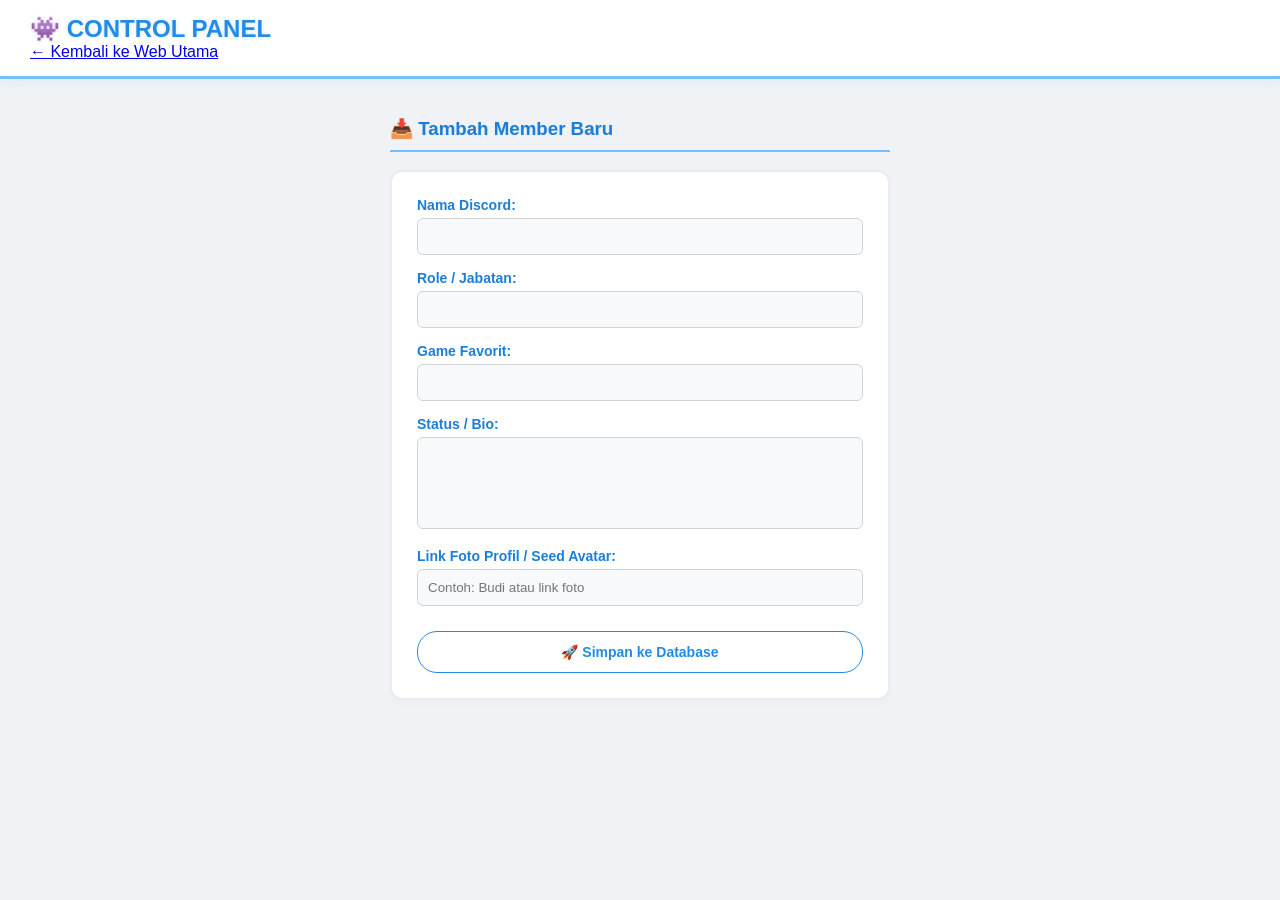
==== admin.html @ 1f7b5046 "penambahan fitur daftar" ====
<!DOCTYPE html>
<html lang="id">
<head>
    <meta charset="UTF-8">
    <meta name="viewport" content="width=device-width, initial-scale=1.0">
    <title>Admin - Tambah Member</title>
    <link rel="stylesheet" href="style.css">
</head>
<body>

    <nav class="navbar">
        <h1 class="nav-logo">👾 CONTROL PANEL</h1>
        <div class="nav-links">
            <a href="index.html">← Kembali ke Web Utama</a>
        </div>
    </nav>

    <main class="container container-admin">
        <section class="section-box">
            <h3 class="section-title">📥 Tambah Member Baru</h3>
            
            <!-- Formulir Input -->
            <form id="form-member" class="card-member card-form">
                <div class="form-group">
                    <label class="form-label">Nama Discord:</label>
                    <input type="text" id="input-nama" class="form-input" required>
                </div>

                <div class="form-group">
                    <label class="form-label">Role / Jabatan:</label>
                    <input type="text" id="input-role" class="form-input" required>
                </div>

                <div class="form-group">
                    <label class="form-label">Game Favorit:</label>
                    <input type="text" id="input-games" class="form-input" required>
                </div>

                <div class="form-group">
                    <label class="form-label">Status / Bio:</label>
                    <textarea id="input-bio" class="form-input form-textarea" required></textarea>
                </div>

                <div class="form-group">
                    <label class="form-label">Link Foto Profil / Seed Avatar:</label>
                    <input type="text" id="input-avatar" class="form-input" placeholder="Contoh: Budi atau link foto" required>
                </div>

                <button type="submit" class="btn-detail btn-submit">🚀 Simpan ke Database</button>
            </form>
            
            <p id="pesan-sukses" class="text-sukses">Data berhasil dikirim!</p>
        </section>
    </main>

    <script src="admin.js"></script>
</body>
</html>
---- style.css ----
/* 1. WARNA UTAMA & LATAR BELAKANG (Campuran Abu-abu Terang & Putih) */
body {
    background-color: #f0f2f5; /* Abu-abu sangat terang dan bersih */
    color: #2c3e50; /* Tulisan abu-abu gelap agar nyaman dibaca */
    font-family: 'Segoe UI', Tahoma, Geneva, Verdana, sans-serif;
    margin: 0;
    padding: 0;
}

/* 2. NAVBAR & HERO (Putih Bersih dengan Aksen Biru Muda) */
.navbar {
    background-color: #ffffff; /* Putih bersih */
    padding: 15px 30px;
    border-bottom: 3px solid #74c0fc; /* Batas bawah biru muda lembut */
    box-shadow: 0 2px 10px rgba(116, 192, 252, 0.15); /* Bayangan biru tipis halus */
}
.nav-logo {
    color: #228be6; /* Biru muda teknologi */
    text-shadow: 0 0 4px rgba(34, 139, 230, 0.2);
    margin: 0;
    font-size: 24px;
}
.hero {
    text-align: center;
    padding: 50px 20px;
    background: linear-gradient(#ffffff, #f0f2f5); /* Gradasi putih ke abu-abu */
}
.hero h2 {
    color: #1c7ed6; /* Biru langit cerah */
    text-shadow: 0 0 4px rgba(28, 126, 214, 0.1);
    font-size: 32px;
}

/* 3. KOTAK KONTEN */
.container {
    max-width: 1000px;
    margin: 0 auto;
    padding: 20px;
}
.section-title {
    color: #1c7ed6; /* Biru langit cerah */
    border-bottom: 2px solid #74c0fc; /* Garis bawah biru muda */
    padding-bottom: 10px;
    text-shadow: 0 0 2px rgba(28, 126, 214, 0.1);
}

/* 4. GRID & KARTU MEMBER (Putih Bersih dengan Border Abu Lembut) */
.grid-member {
    display: grid;
    grid-template-columns: repeat(auto-fill, minmax(180px, 1fr));
    gap: 25px;
    margin-top: 20px;
}
.card-member {
    background-color: #ffffff; /* Kotak putih bersih */
    border: 2px solid #e9ecef; /* Garis batas abu-abu sangat tipis */
    border-radius: 12px;
    text-align: center;
    padding: 20px;
    cursor: pointer;
    box-shadow: 0 4px 6px rgba(0, 0, 0, 0.02);
    transition: all 0.3s ease;
}
/* Efek saat kursor menyentuh kartu: bayangan biru muda melebar lembut */
.card-member:hover {
    border-color: #74c0fc;
    box-shadow: 0 8px 20px rgba(116, 192, 252, 0.25);
    transform: translateY(-5px);
}
.avatar {
    width: 80px;
    height: 80px;
    border-radius: 50%;
    border: 2px solid #74c0fc; /* Lingkaran foto biru muda */
    box-shadow: 0 0 6px rgba(116, 192, 252, 0.3);
    background-color: #f8f9fa;
    margin-bottom: 10px;
}
.card-member h4 {
    color: #212529; /* Teks nama warna abu gelap gelap */
    margin: 10px 0 5px 0;
}
.role {
    color: #228be6; /* Teks role biru muda */
    font-size: 13px;
    font-weight: bold;
    text-shadow: 0 0 2px rgba(34, 139, 230, 0.1);
}

/* 5. TOMBOL DETAIL */
.btn-detail {
    background-color: transparent;
    color: #228be6; /* Teks biru muda */
    border: 1px solid #228be6; /* Garis biru muda */
    padding: 6px 14px;
    border-radius: 20px;
    cursor: pointer;
    margin-top: 10px;
    font-weight: bold;
    transition: 0.2s;
}
.btn-detail:hover {
    background-color: #228be6;
    color: #ffffff; /* Teks berubah putih saat di-hover */
    box-shadow: 0 4px 10px rgba(34, 139, 230, 0.2);
}

/* 6. POP-UP MODAL (Putih Elegan Modis) */
.modal-bg {
    display: none;
    position: fixed;
    z-index: 100;
    left: 0; top: 0; width: 100%; height: 100%;
    background-color: rgba(33, 37, 41, 0.4); /* Gelap transparan halus */
    backdrop-filter: blur(4px); /* Efek kaca blur di belakang pop-up */
}
.modal-content {
    background-color: #ffffff; /* Kotak pop-up putih bersih */
    margin: 15% auto;
    padding: 25px;
    border: 2px solid #74c0fc; /* Border biru muda */
    box-shadow: 0 10px 30px rgba(0, 0, 0, 0.08);
    width: 85%; max-width: 400px;
    border-radius: 12px;
    position: relative;
}
.btn-tutup {
    position: absolute; right: 15px; top: 10px;
    color: #adb5bd; font-size: 28px; font-weight: bold; cursor: pointer;
}
.btn-tutup:hover {
    color: #495057;
}
.modal-header h3 {
    color: #1c7ed6; margin: 0;
}
.modal-body p {
    margin: 15px 0; font-size: 14px; color: #495057;
    border-bottom: 1px dashed #f1f3f5; /* Garis batas putus-putus tipis */
    padding-bottom: 8px;
}
.modal-body strong {
    color: #1c7ed6; /* Label tebal warna biru langit */
}

/* --- TAMBAHAN DESAIN KHUSUS HALAMAN ADMIN (PISAHAN DARI HTML) --- */
.container-admin {
    max-width: 500px;
}
.card-form {
    text-align: left;
    cursor: default;
    padding: 25px;
}
.form-group {
    margin-bottom: 15px;
}
.form-label {
    color: #1c7ed6; /* Label warna biru langit */
    display: block;
    margin-bottom: 5px;
    font-weight: bold;
    font-size: 14px;
}
.form-input {
    width: 95%;
    padding: 10px;
    background-color: #f8f9fa; /* Kotak input abu-abu sangat tipis */
    color: #212529; /* Teks ketikan abu-abu gelap */
    border: 1px solid #ced4da; /* Border abu-abu biasa */
    border-radius: 6px;
    font-family: inherit;
    transition: 0.2s;
}
/* Efek kotak input bersinar biru muda pas diklik/diketik */
.form-input:focus {
    outline: none;
    background-color: #ffffff;
    border-color: #74c0fc;
    box-shadow: 0 0 8px rgba(116, 192, 252, 0.4);
}
.form-textarea {
    height: 70px;
    resize: none;
}
.btn-submit {
    width: 100%;
    padding: 12px;
    margin-top: 10px;
    font-size: 14px;
}
.text-sukses {
    color: #2b8a3e; /* Tulisan sukses berubah jadi hijau aman */
    text-align: center;
    margin-top: 15px;
    display: none;
    font-weight: bold;
}
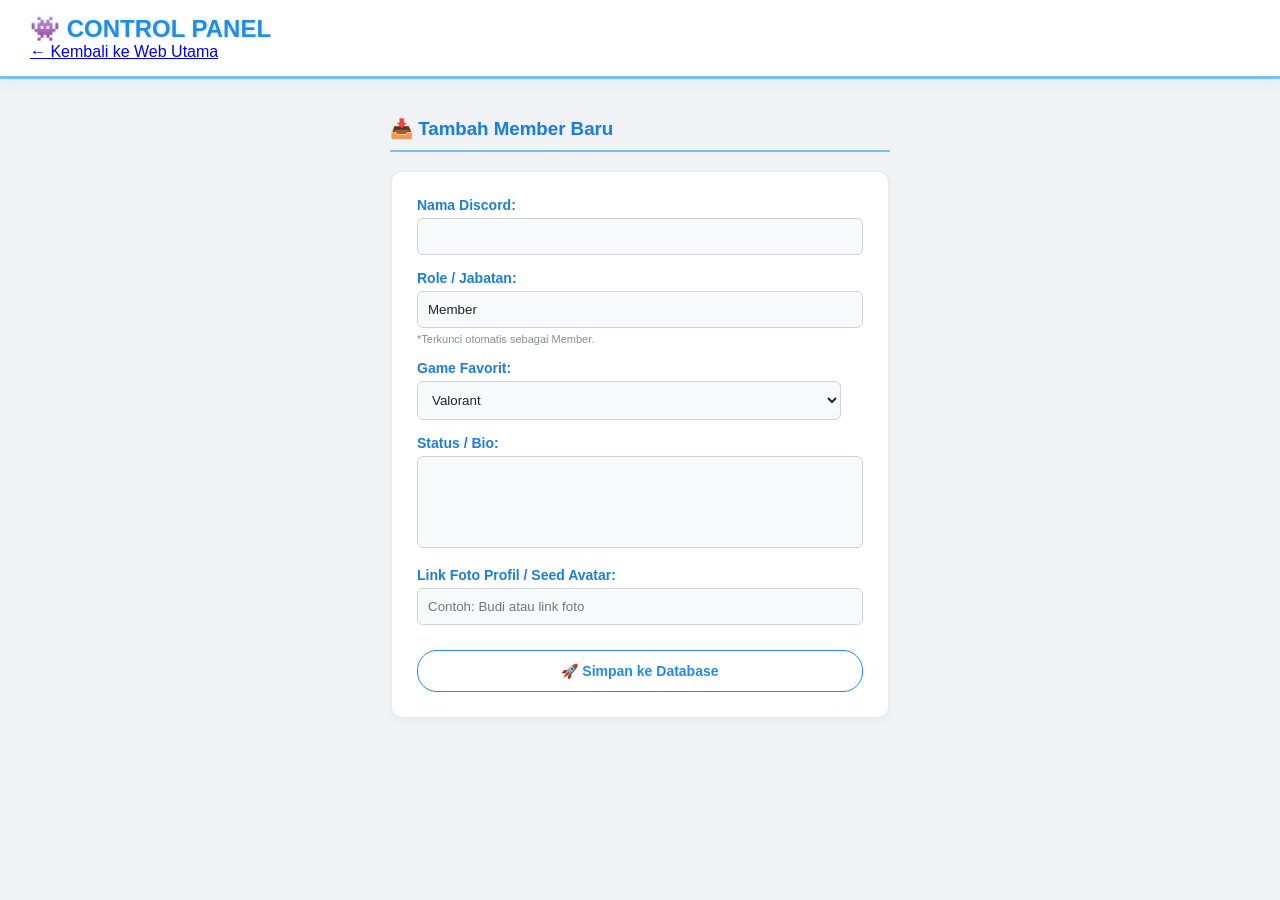
==== commit 2a161ebd: "penambahan fitur lock role dan pick games" ====
--- a/admin.html
+++ b/admin.html
@@ -23,17 +23,33 @@
             <form id="form-member" class="card-member card-form">
                 <div class="form-group">
                     <label class="form-label">Nama Discord:</label>
-                    <input type="text" id="input-nama" class="form-input" required>
+                    <!-- Ditambahkan oninput="cekNama()" untuk memicu gembok rahasia di JS -->
+                    <input type="text" id="input-nama" class="form-input" oninput="cekNama()" required>
                 </div>
 
                 <div class="form-group">
                     <label class="form-label">Role / Jabatan:</label>
-                    <input type="text" id="input-role" class="form-input" required>
+                    <!-- Otomatis terkunci (disabled) bertuliskan Member -->
+                    <input type="text" id="input-role" class="form-input" value="Member" disabled required>
+                    <small style="color: #868e96; display: block; margin-top: 5px; font-size: 11px;">*Terkunci otomatis sebagai Member.</small>
                 </div>
 
                 <div class="form-group">
                     <label class="form-label">Game Favorit:</label>
-                    <input type="text" id="input-games" class="form-input" required>
+                    <!-- Input text diganti menjadi dropdown <select> cerdas -->
+                    <select id="select-games" class="form-input" onchange="cekPilihanGame()" required>
+                        <option value="Valorant">Valorant</option>
+                        <option value="Minecraft">Minecraft</option>
+                        <option value="Roblox">Roblox</option>
+                        <option value="Mobile Legends">Mobile Legends</option>
+                        <option value="lainnya">Dan Lainnya... (Input Sendiri)</option>
+                    </select>
+                </div>
+
+                <!-- Kotak rahasia tambahan, otomatis muncul jika user memilih "Dan Lainnya..." -->
+                <div class="form-group" id="box-game-lainnya" style="display: none;">
+                    <label class="form-label">Ketik Game Kamu:</label>
+                    <input type="text" id="input-game-manual" class="form-input" placeholder="Misal: GTA V, PB, DOTA 2">
                 </div>
 
                 <div class="form-group">
--- a/style.css
+++ b/style.css
@@ -196,3 +196,55 @@
     display: none;
     font-weight: bold;
 }
+
+
+
+/* --- TAMBAHAN DESAIN GALERI MEDIA (DITEMPEL DI PALING BAWAH) --- */
+
+.link-admin {
+    color: #228be6; 
+    font-weight: bold;
+}
+
+.card-media {
+    text-align: left; 
+    cursor: default; 
+    padding: 15px;
+}
+
+.img-galeri {
+    width: 100%; 
+    height: 150px; 
+    object-fit: cover; 
+    border-radius: 8px;
+}
+
+.video-container {
+    position: relative; 
+    padding-bottom: 56.25%; 
+    height: 0; 
+    overflow: hidden; 
+    border-radius: 8px; 
+    background-color: #0b0c10;
+}
+
+.video-container iframe {
+    position: absolute; 
+    top: 0; 
+    left: 0; 
+    width: 100%; 
+    height: 100%; 
+    border: none;
+}
+
+.media-title {
+    margin: 10px 0 5px 0; 
+    font-size: 16px;
+    color: #212529;
+}
+
+.media-desc {
+    color: #666666; 
+    font-size: 13px; 
+    margin: 0;
+}
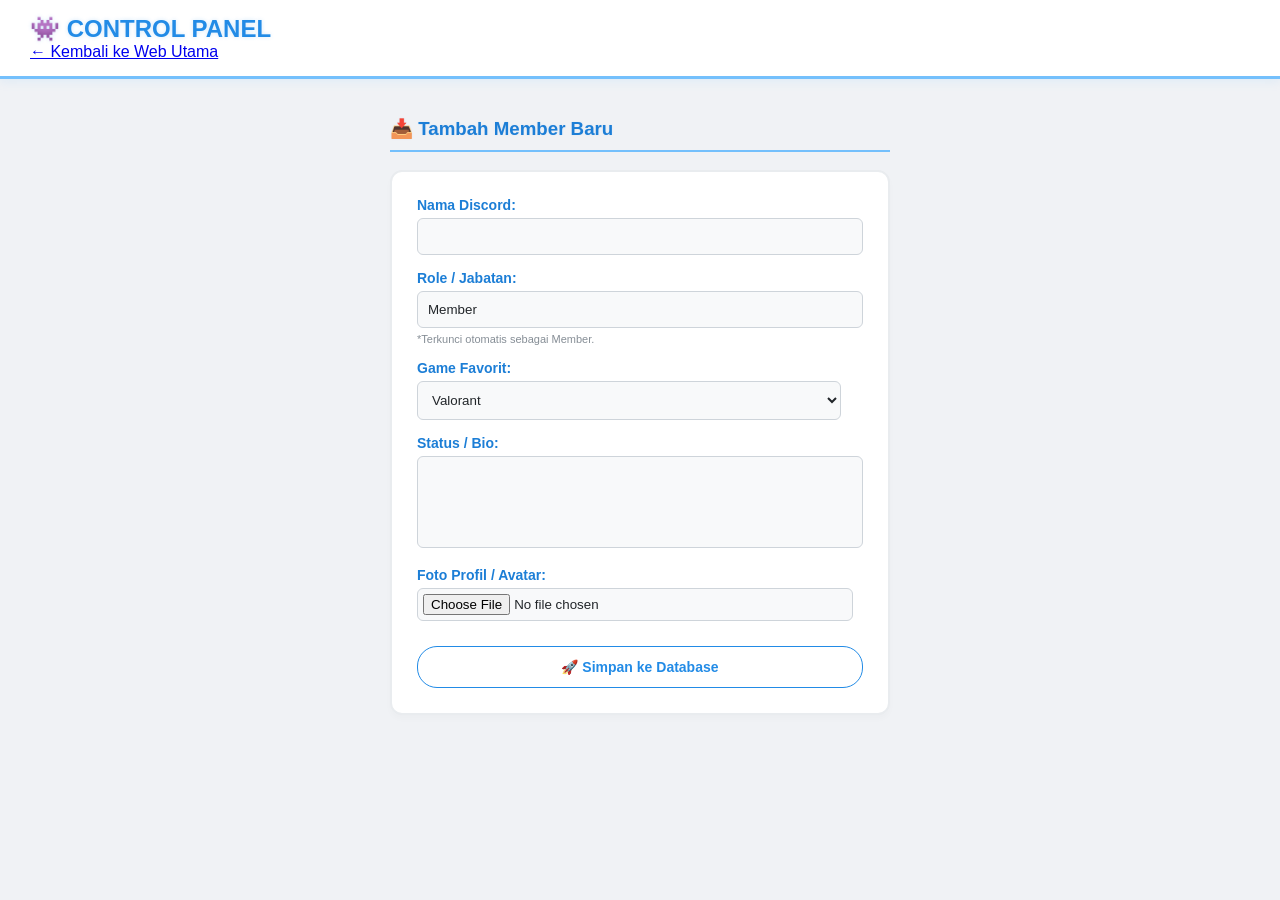
==== commit 065fd66f: "perubahan input fila avatar" ====
--- a/admin.html
+++ b/admin.html
@@ -56,11 +56,15 @@
                     <label class="form-label">Status / Bio:</label>
                     <textarea id="input-bio" class="form-input form-textarea" required></textarea>
                 </div>
+                
+                <!-- CARI bagian Link Foto Profil / Seed Avatar yang lama, lalu GANTI dengan ini: -->
+                <div class="form-group">
+                    <label class="form-label">Foto Profil / Avatar:</label>
+                    <!-- type="file" akan otomatis membuka File Explorer / Galeri HP saat diklik -->
+                    <!-- accept="image/*" artinya hanya boleh memilih file gambar saja -->
+                    <input type="file" id="input-avatar-file" class="form-input" accept="image/*" required style="padding: 5px;">
+                </div>
 
-                <div class="form-group">
-                    <label class="form-label">Link Foto Profil / Seed Avatar:</label>
-                    <input type="text" id="input-avatar" class="form-input" placeholder="Contoh: Budi atau link foto" required>
-                </div>
 
                 <button type="submit" class="btn-detail btn-submit">🚀 Simpan ke Database</button>
             </form>
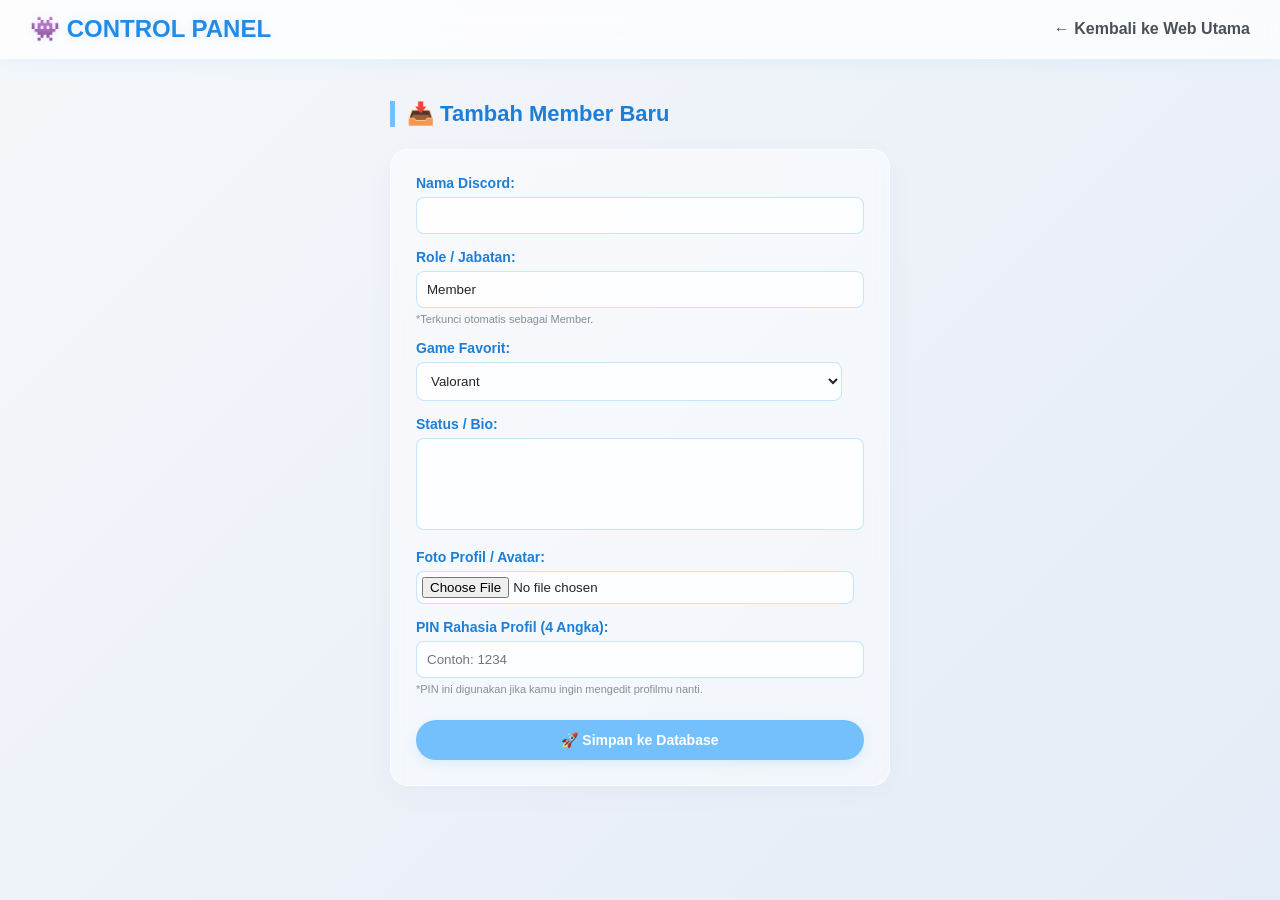
==== commit 15d5f74b: "penambahan PIN" ====
--- a/admin.html
+++ b/admin.html
@@ -54,7 +54,7 @@
 
                 <div class="form-group">
                     <label class="form-label">Status / Bio:</label>
-                    <textarea id="input-bio" class="form-input form-textarea" required></textarea>
+                    <textarea id="input-bio" class="form-input form-textarea"></textarea>
                 </div>
                 
                 <!-- CARI bagian Link Foto Profil / Seed Avatar yang lama, lalu GANTI dengan ini: -->
@@ -64,6 +64,14 @@
                     <!-- accept="image/*" artinya hanya boleh memilih file gambar saja -->
                     <input type="file" id="input-avatar-file" class="form-input" accept="image/*" required style="padding: 5px;">
                 </div>
+
+                <div class="form-group">
+                    <label class="form-label">PIN Rahasia Profil (4 Angka):</label>
+                    <!-- ID input-pin wajib ada agar dibaca oleh file admin.js terbaru -->
+                    <input type="password" id="input-pin" class="form-input" maxlength="4" placeholder="Contoh: 1234" required>
+                    <small style="color: #868e96; display: block; margin-top: 5px; font-size: 11px;">*PIN ini digunakan jika kamu ingin mengedit profilmu nanti.</small>
+                </div>
+
 
 
                 <button type="submit" class="btn-detail btn-submit">🚀 Simpan ke Database</button>
--- a/style.css
+++ b/style.css
@@ -1,50 +1,82 @@
-/* 1. WARNA UTAMA & LATAR BELAKANG (Campuran Abu-abu Terang & Putih) */
+/* 1. LATAR BELAKANG GRADASI PREMIUM CERAH */
 body {
-    background-color: #f0f2f5; /* Abu-abu sangat terang dan bersih */
-    color: #2c3e50; /* Tulisan abu-abu gelap agar nyaman dibaca */
+    /* Menggunakan gradasi miring lembut dari abu-abu terang ke biru pastel cerah */
+    background: linear-gradient(135deg, #f5f7fa 0%, #e4ecf7 100%);
+    background-attachment: fixed;
+    color: #2c3e50; /* Warna teks abu-abu gelap kebiruan agar tajam dibaca */
     font-family: 'Segoe UI', Tahoma, Geneva, Verdana, sans-serif;
     margin: 0;
     padding: 0;
 }
 
-/* 2. NAVBAR & HERO (Putih Bersih dengan Aksen Biru Muda) */
+/* 2. NAVBAR EFEK KACA TRANSPARAN (GLASSMORPHISM) */
 .navbar {
-    background-color: #ffffff; /* Putih bersih */
+    background: rgba(255, 255, 255, 0.75); /* Putih transparan halus */
+    backdrop-filter: blur(12px); /* Memberi efek blur mewah pada latar belakang */
+    -webkit-backdrop-filter: blur(12px);
     padding: 15px 30px;
-    border-bottom: 3px solid #74c0fc; /* Batas bawah biru muda lembut */
-    box-shadow: 0 2px 10px rgba(116, 192, 252, 0.15); /* Bayangan biru tipis halus */
+    border-bottom: 1px solid rgba(255, 255, 255, 0.5); /* Garis kilau kaca */
+    box-shadow: 0 4px 15px rgba(116, 192, 252, 0.1); /* Bayangan biru tipis */
+    display: flex;
+    justify-content: space-between;
+    align-items: center;
+    position: sticky;
+    top: 0;
+    z-index: 100;
 }
 .nav-logo {
-    color: #228be6; /* Biru muda teknologi */
-    text-shadow: 0 0 4px rgba(34, 139, 230, 0.2);
+    color: #228be6; /* Biru muda teknologi cerah */
+    text-shadow: 0 0 10px rgba(34, 139, 230, 0.15);
     margin: 0;
     font-size: 24px;
-}
+    font-weight: 800;
+}
+.nav-links a {
+    color: #495057;
+    text-decoration: none;
+    font-weight: 600;
+    margin-left: 20px;
+    transition: all 0.2s ease;
+}
+.nav-links a:hover {
+    color: #228be6;
+    transform: translateY(-1px);
+}
+
+/* 3. HERO BANNER MINIMALIS MODERN */
 .hero {
     text-align: center;
-    padding: 50px 20px;
-    background: linear-gradient(#ffffff, #f0f2f5); /* Gradasi putih ke abu-abu */
+    padding: 60px 20px;
+    background: transparent; /* Latar belakang tembus pandang mengikuti gradasi bodi */
 }
 .hero h2 {
-    color: #1c7ed6; /* Biru langit cerah */
-    text-shadow: 0 0 4px rgba(28, 126, 214, 0.1);
-    font-size: 32px;
-}
-
-/* 3. KOTAK KONTEN */
+    color: #1c7ed6; /* Biru langit tegas */
+    text-shadow: 0 0 12px rgba(28, 126, 214, 0.1);
+    font-size: 36px;
+    font-weight: 800;
+}
+.hero p {
+    color: #4dabf7; /* Biru muda indigo lembut */
+    font-size: 16px;
+    font-weight: 500;
+}
+
+/* 4. KOTAK KONTEN UTAMA */
 .container {
     max-width: 1000px;
     margin: 0 auto;
     padding: 20px;
 }
 .section-title {
-    color: #1c7ed6; /* Biru langit cerah */
-    border-bottom: 2px solid #74c0fc; /* Garis bawah biru muda */
-    padding-bottom: 10px;
-    text-shadow: 0 0 2px rgba(28, 126, 214, 0.1);
-}
-
-/* 4. GRID & KARTU MEMBER (Putih Bersih dengan Border Abu Lembut) */
+    color: #1c7ed6;
+    border-left: 5px solid #74c0fc; /* Aksen garis vertikal biru di kiri judul */
+    border-bottom: none; /* Menghilangkan garis bawah jadul */
+    padding-left: 12px;
+    font-size: 22px;
+    font-weight: 700;
+}
+
+/* 5. GRID & KARTU MEMBER GAYA KACA PREMIUM */
 .grid-member {
     display: grid;
     grid-template-columns: repeat(auto-fill, minmax(180px, 1fr));
@@ -52,98 +84,114 @@
     margin-top: 20px;
 }
 .card-member {
-    background-color: #ffffff; /* Kotak putih bersih */
-    border: 2px solid #e9ecef; /* Garis batas abu-abu sangat tipis */
+    background: rgba(255, 255, 255, 0.45); /* Panel transparan kaca */
+    backdrop-filter: blur(8px);
+    -webkit-backdrop-filter: blur(8px);
+    border: 1px solid rgba(255, 255, 255, 0.6); /* Kilau luar kaca */
+    border-radius: 18px; /* Sudut lebih melengkung mewah */
+    text-align: center;
+    padding: 25px 20px;
+    cursor: pointer;
+    box-shadow: 0 8px 32px rgba(31, 38, 135, 0.03);
+    transition: all 0.4s cubic-bezier(0.165, 0.84, 0.44, 1); /* Efek gerak sangat halus */
+}
+/* Efek Hover Mewah: Kartu naik ke atas, background menebal, bayangan biru menyala lembut */
+.card-member:hover {
+    background: rgba(255, 255, 255, 0.8);
+    border-color: #74c0fc;
+    box-shadow: 0 12px 24px rgba(116, 192, 252, 0.25);
+    transform: translateY(-8px);
+}
+.avatar {
+    width: 85px;
+    height: 85px;
+    border-radius: 50%;
+    border: 4px solid #ffffff; /* Bingkai putih tebal tegap */
+    box-shadow: 0 4px 14px rgba(116, 192, 252, 0.3); /* Bayangan lembut melingkar */
+    background-color: #f8f9fa;
+    margin-bottom: 12px;
+    object-fit: cover;
+}
+.card-member h4 {
+    color: #212529;
+    margin: 10px 0 5px 0;
+    font-size: 19px;
+    font-weight: 700;
+}
+.role {
+    color: #228be6;
+    font-size: 11px;
+    font-weight: bold;
+    text-transform: uppercase;
+    letter-spacing: 0.8px;
+    background: rgba(116, 192, 252, 0.15); /* Bungkus teks dengan kapsul transparan */
+    padding: 4px 10px;
     border-radius: 12px;
-    text-align: center;
-    padding: 20px;
-    cursor: pointer;
-    box-shadow: 0 4px 6px rgba(0, 0, 0, 0.02);
-    transition: all 0.3s ease;
-}
-/* Efek saat kursor menyentuh kartu: bayangan biru muda melebar lembut */
-.card-member:hover {
-    border-color: #74c0fc;
-    box-shadow: 0 8px 20px rgba(116, 192, 252, 0.25);
-    transform: translateY(-5px);
-}
-.avatar {
-    width: 80px;
-    height: 80px;
-    border-radius: 50%;
-    border: 2px solid #74c0fc; /* Lingkaran foto biru muda */
-    box-shadow: 0 0 6px rgba(116, 192, 252, 0.3);
-    background-color: #f8f9fa;
-    margin-bottom: 10px;
-}
-.card-member h4 {
-    color: #212529; /* Teks nama warna abu gelap gelap */
-    margin: 10px 0 5px 0;
-}
-.role {
-    color: #228be6; /* Teks role biru muda */
-    font-size: 13px;
-    font-weight: bold;
-    text-shadow: 0 0 2px rgba(34, 139, 230, 0.1);
-}
-
-/* 5. TOMBOL DETAIL */
+    display: inline-block;
+}
+
+/* 6. TOMBOL MINIMALIS MODERN */
 .btn-detail {
-    background-color: transparent;
-    color: #228be6; /* Teks biru muda */
-    border: 1px solid #228be6; /* Garis biru muda */
-    padding: 6px 14px;
+    background-color: #74c0fc; /* Warna solid biru muda cerah */
+    color: #ffffff;
+    border: none;
+    padding: 8px 18px;
     border-radius: 20px;
     cursor: pointer;
-    margin-top: 10px;
-    font-weight: bold;
-    transition: 0.2s;
+    margin-top: 12px;
+    font-weight: bold;
+    font-size: 13px;
+    box-shadow: 0 4px 12px rgba(116, 192, 252, 0.2);
+    transition: all 0.2s ease;
 }
 .btn-detail:hover {
     background-color: #228be6;
-    color: #ffffff; /* Teks berubah putih saat di-hover */
-    box-shadow: 0 4px 10px rgba(34, 139, 230, 0.2);
-}
-
-/* 6. POP-UP MODAL (Putih Elegan Modis) */
+    box-shadow: 0 6px 16px rgba(34, 139, 230, 0.35);
+}
+
+/* 7. POP-UP MODAL KACA */
 .modal-bg {
     display: none;
     position: fixed;
-    z-index: 100;
+    z-index: 200;
     left: 0; top: 0; width: 100%; height: 100%;
-    background-color: rgba(33, 37, 41, 0.4); /* Gelap transparan halus */
-    backdrop-filter: blur(4px); /* Efek kaca blur di belakang pop-up */
+    background-color: rgba(148, 163, 184, 0.3); /* Blur gelap transparan */
+    backdrop-filter: blur(6px);
+    -webkit-backdrop-filter: blur(6px);
 }
 .modal-content {
-    background-color: #ffffff; /* Kotak pop-up putih bersih */
+    background: rgba(255, 255, 255, 0.9);
+    backdrop-filter: blur(10px);
+    border: 1px solid rgba(255, 255, 255, 0.7);
     margin: 15% auto;
-    padding: 25px;
-    border: 2px solid #74c0fc; /* Border biru muda */
-    box-shadow: 0 10px 30px rgba(0, 0, 0, 0.08);
+    padding: 30px;
+    box-shadow: 0 20px 40px rgba(0, 0, 0, 0.06);
     width: 85%; max-width: 400px;
-    border-radius: 12px;
+    border-radius: 20px;
     position: relative;
 }
 .btn-tutup {
-    position: absolute; right: 15px; top: 10px;
+    position: absolute; right: 18px; top: 12px;
     color: #adb5bd; font-size: 28px; font-weight: bold; cursor: pointer;
+    transition: color 0.2s;
 }
 .btn-tutup:hover {
     color: #495057;
 }
 .modal-header h3 {
-    color: #1c7ed6; margin: 0;
+    color: #1c7ed6; font-size: 22px; font-weight: 700;
 }
 .modal-body p {
     margin: 15px 0; font-size: 14px; color: #495057;
-    border-bottom: 1px dashed #f1f3f5; /* Garis batas putus-putus tipis */
+    border-bottom: 1px dashed rgba(116, 192, 252, 0.2); /* Pembatas putus-putus biru tipis */
     padding-bottom: 8px;
 }
+/* Mengubah ketikan tebal (Kategori) di Pop-up jadi warna biru langit */
 .modal-body strong {
-    color: #1c7ed6; /* Label tebal warna biru langit */
-}
-
-/* --- TAMBAHAN DESAIN KHUSUS HALAMAN ADMIN (PISAHAN DARI HTML) --- */
+    color: #1c7ed6;
+}
+
+/* --- TAMBAHAN DESAIN KHUSUS HALAMAN ADMIN & EDIT --- */
 .container-admin {
     max-width: 500px;
 }
@@ -156,28 +204,28 @@
     margin-bottom: 15px;
 }
 .form-label {
-    color: #1c7ed6; /* Label warna biru langit */
+    color: #1c7ed6;
     display: block;
-    margin-bottom: 5px;
+    margin-bottom: 6px;
     font-weight: bold;
     font-size: 14px;
 }
 .form-input {
     width: 95%;
     padding: 10px;
-    background-color: #f8f9fa; /* Kotak input abu-abu sangat tipis */
-    color: #212529; /* Teks ketikan abu-abu gelap */
-    border: 1px solid #ced4da; /* Border abu-abu biasa */
-    border-radius: 6px;
+    background-color: rgba(255, 255, 255, 0.8);
+    color: #212529;
+    border: 1px solid rgba(116, 192, 252, 0.4);
+    border-radius: 8px;
     font-family: inherit;
     transition: 0.2s;
 }
-/* Efek kotak input bersinar biru muda pas diklik/diketik */
+/* Efek bersinar halus saat kotak form diklik/diketik */
 .form-input:focus {
     outline: none;
     background-color: #ffffff;
-    border-color: #74c0fc;
-    box-shadow: 0 0 8px rgba(116, 192, 252, 0.4);
+    border-color: #228be6;
+    box-shadow: 0 0 10px rgba(34, 139, 230, 0.2);
 }
 .form-textarea {
     height: 70px;
@@ -190,61 +238,50 @@
     font-size: 14px;
 }
 .text-sukses {
-    color: #2b8a3e; /* Tulisan sukses berubah jadi hijau aman */
+    color: #2b8a3e;
     text-align: center;
     margin-top: 15px;
     display: none;
     font-weight: bold;
 }
 
-
-
-/* --- TAMBAHAN DESAIN GALERI MEDIA (DITEMPEL DI PALING BAWAH) --- */
-
+/* --- TAMBAHAN DESAIN GALERI MEDIA GLASSMORPHISM --- */
 .link-admin {
-    color: #228be6; 
-    font-weight: bold;
-}
-
+    color: #228be6;
+    font-weight: bold;
+}
 .card-media {
-    text-align: left; 
-    cursor: default; 
-    padding: 15px;
-}
-
+    text-align: left;
+    cursor: default;
+    padding: 18px;
+}
 .img-galeri {
-    width: 100%; 
-    height: 150px; 
-    object-fit: cover; 
-    border-radius: 8px;
-}
-
+    width: 100%;
+    height: 150px;
+    object-fit: cover;
+    border-radius: 12px; /* Membuat sudut foto galeri lebih melengkung modis */
+}
 .video-container {
-    position: relative; 
-    padding-bottom: 56.25%; 
-    height: 0; 
-    overflow: hidden; 
-    border-radius: 8px; 
+    position: relative;
+    padding-bottom: 56.25%;
+    height: 0;
+    overflow: hidden;
+    border-radius: 12px; /* Membuat sudut video melengkung modis */
     background-color: #0b0c10;
 }
-
 .video-container iframe {
-    position: absolute; 
-    top: 0; 
-    left: 0; 
-    width: 100%; 
-    height: 100%; 
-    border: none;
-}
-
+    position: absolute;
+    top: 0; left: 0; width: 100%; height: 100%; border: none;
+}
 .media-title {
-    margin: 10px 0 5px 0; 
-    font-size: 16px;
+    margin: 12px 0 5px 0;
+    font-size: 17px;
+    font-weight: 700;
     color: #212529;
 }
-
 .media-desc {
-    color: #666666; 
-    font-size: 13px; 
+    color: #666666;
+    font-size: 13.5px;
     margin: 0;
-}
+    line-height: 1.4;
+}
